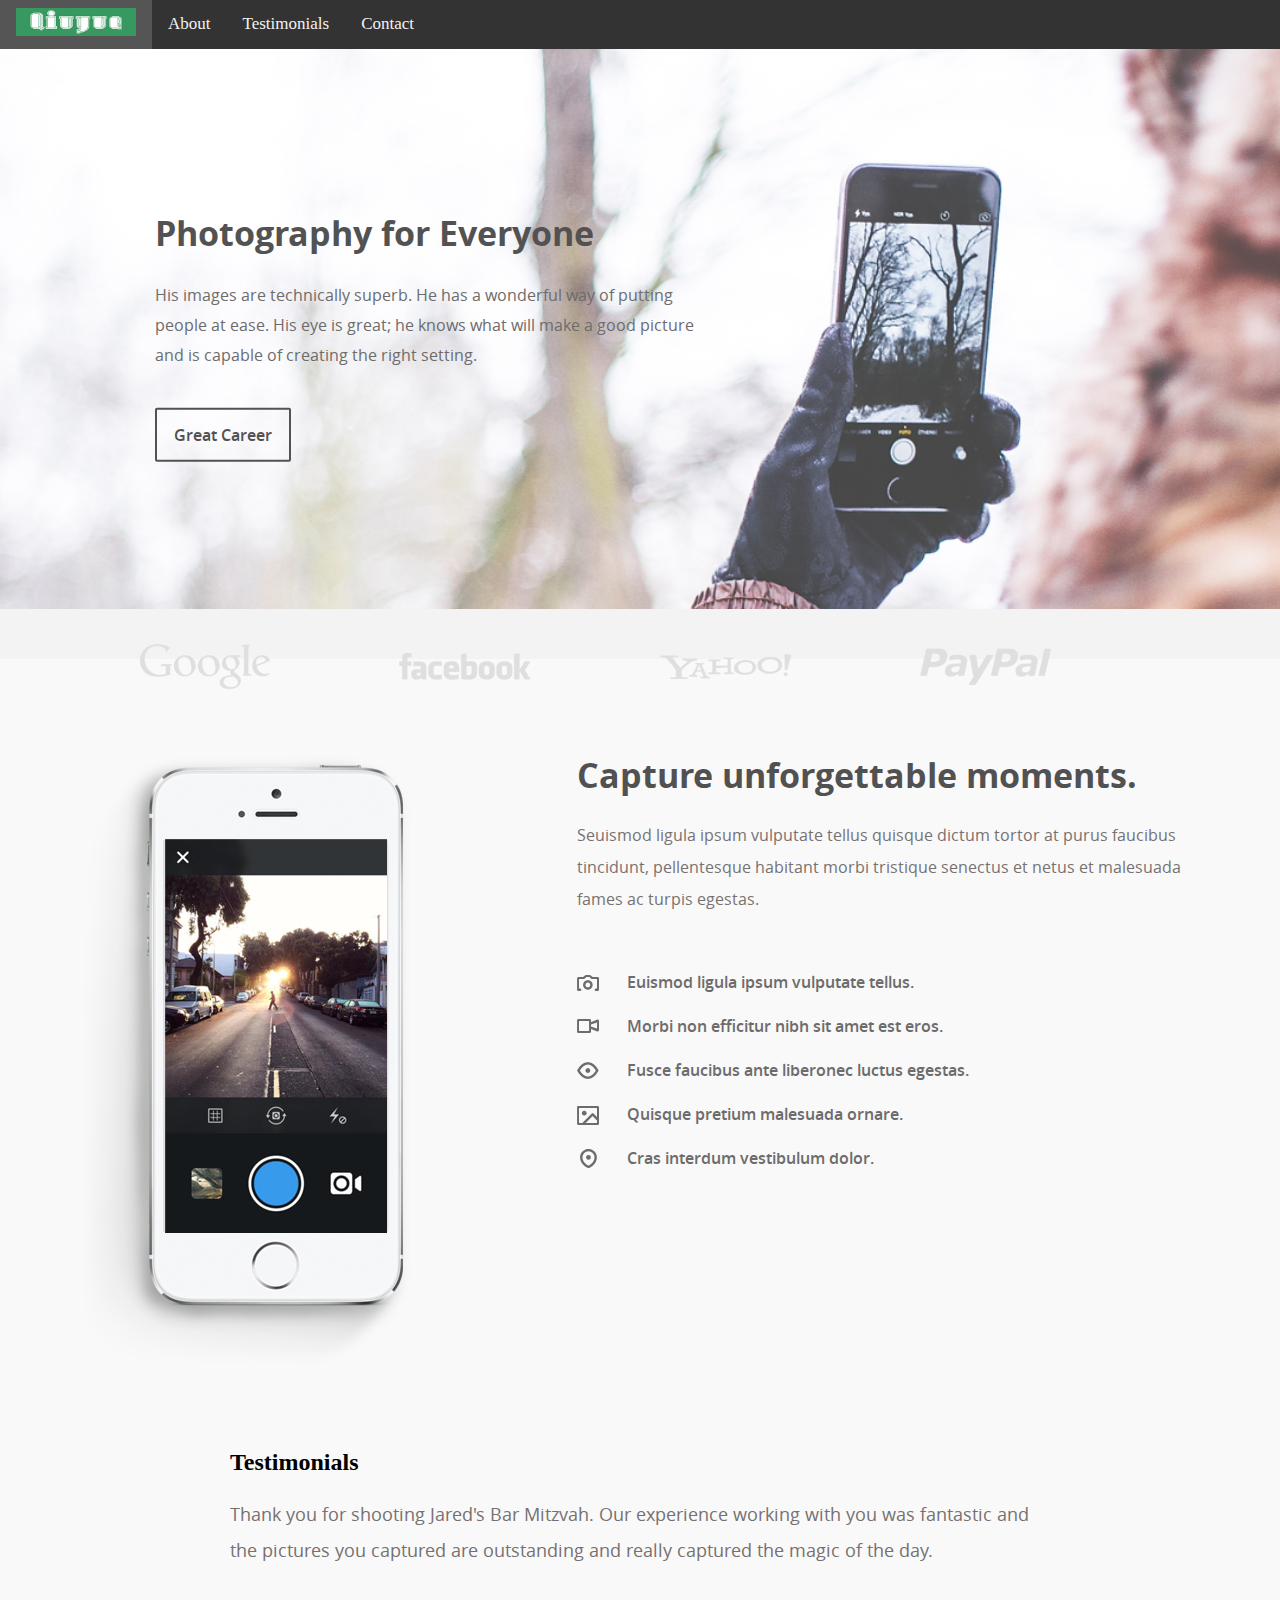
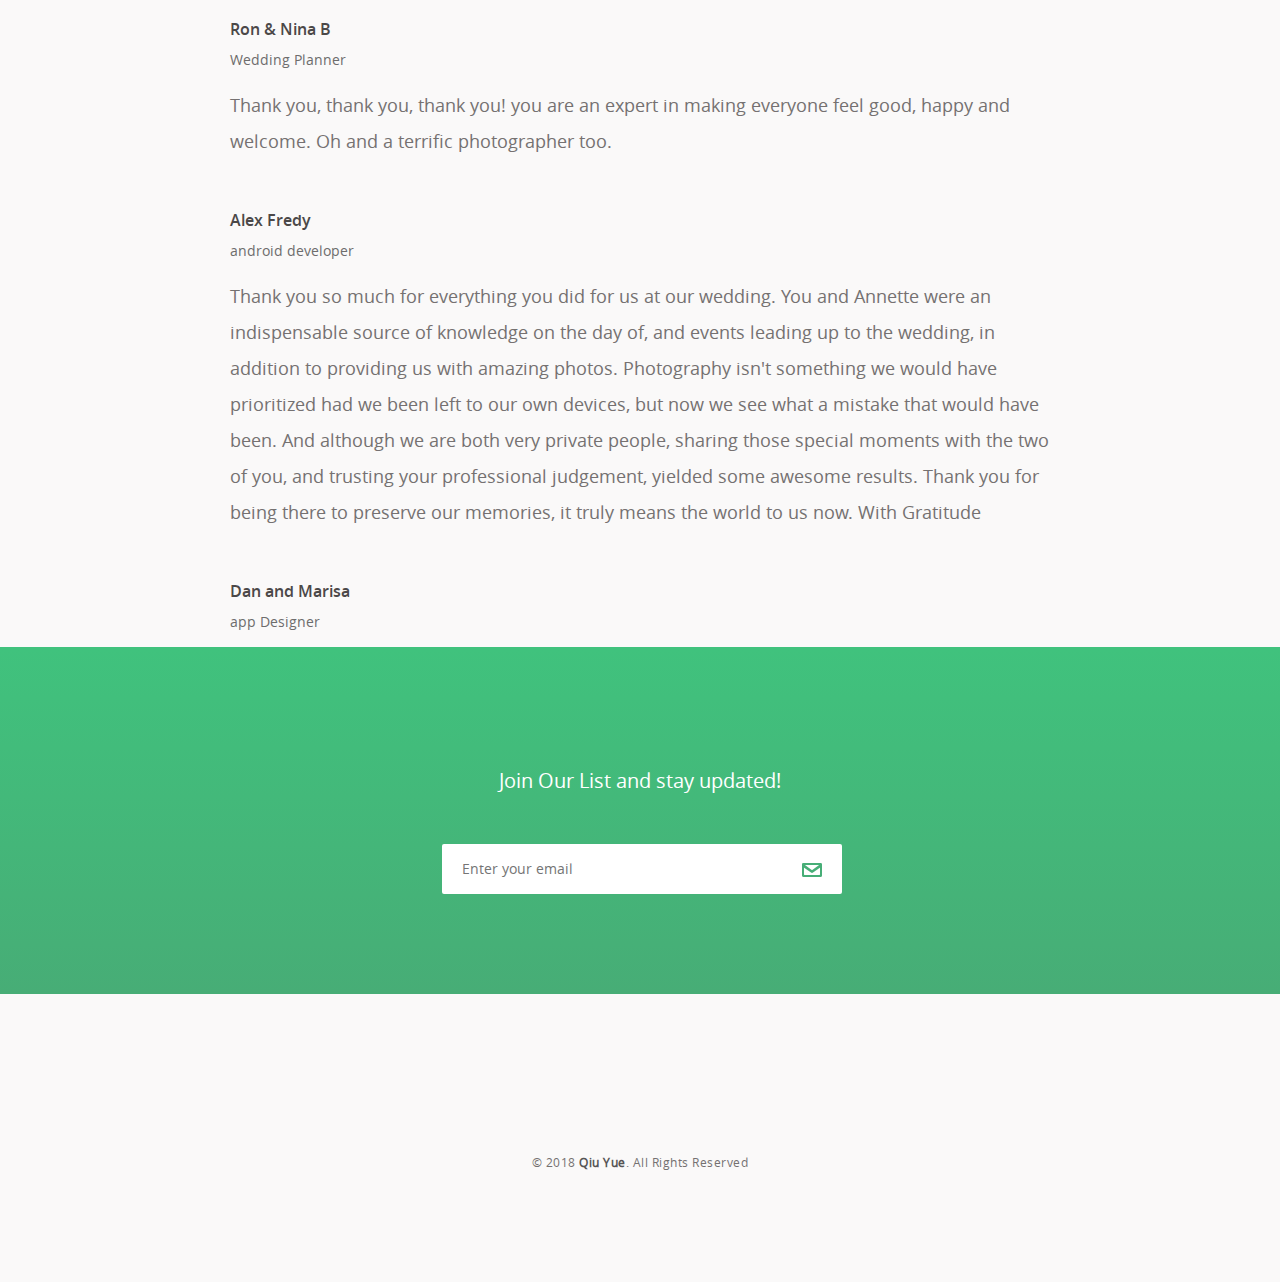
==== gallery.html @ b7fc43ce "Gallery layout structure set with gallery.html" ====
<!DOCTYPE html>
<html lang="en-us">
<head>
	<!--  App Title  -->
	<title>Capture - Photography for Everyone</title>
	<!--  App Description  -->
	<meta name="description" content=""/>
	<meta charset="utf-8">
	<meta name="author" content="Yue Qiu">
	<meta http-equiv="X-UA-Compatible" content="IE=Edge">
	<meta name="viewport" content="width=device-width, initial-scale=1.0, minimum-scale=1.0" />
	<link rel="stylesheet" type="text/css" href="css/style.css"/>
	<script src="js/script.js"></script>
</head>
<body>
	
	<!--  Header Section  -->
	
	<div class="topnav" id="myTopnav">
  		<a href="#home" class="active"><img src="img/logo.png" alt="" title=""></a>
  		<a href="#about">About</a>
  		<a href="#testimonials">Testimonials</a>
  		<a href="#contact">Contact</a>
  		<a href="javascript:void(0);" style="font-size:15px;" class="icon" onclick="myFunction()">&#9776;</a>
	</div>
	<!--  End Header Section  -->

	<!--  Highlit Section  -->
	<section class="hero" id="hero">
		<div class="container">
			<div class="caption">
				<h1 class="text-uppercase">Photography for Everyone</h1>
				<p class="text-lowercase">His images are technically superb. He has a wonderful way of putting people at ease. His eye is great; he knows what will make a good picture and is capable of creating the right setting.</p>

				<a href="#" class="app_store_btn text-uppercase">
					<span>Great Career</span>
				</a>
			</div>			
		</div>
	</section>
	<!--  End Highlit Section  -->

	<!--  Featured On Section  -->
	<section class="featured_on">
		<div class="container">
			<ul class="list-unstyled text-center clearfix">
				<li class="featured_icon">
					<img src="img/google_logo.png" alt="" title="">
				</li>
				<li class="featured_icon">
					<img src="img/facebook_logo.png" alt="" title="">
				</li>
				<li class="featured_icon">
					<img src="img/yahoo_logo.png" alt="" title="">
				</li>
				<li class="featured_icon">
					<img src="img/paypal_logo.png" alt="" title="">
				</li>
			</ul>
		</div>
	</section>
	<!--  End Featured On Section  -->

	<!--  About Section  -->
	<section class="about" id="about">
		<div class="container">
			<div class="row">
				<div class="about-image text-center">
					<div class="iphone">
						<img src="img/iphone.png" alt="" titl="">
					</div>
				</div>
				<div class="about-text">
					<div class="features_list">
						<h1 class="text-uppercase">Capture unforgettable moments.</h1>
						<p>Seuismod ligula ipsum vulputate tellus quisque dictum tortor at purus faucibus tincidunt, pellentesque habitant morbi tristique senectus et netus et malesuada fames ac turpis egestas. </p>
						<ul class="list-unstyled">
							<li class="camera_icon">
								<span>Euismod ligula ipsum vulputate tellus.</span>
							</li>
							<li class="video_icon">
								<span>Morbi non efficitur nibh sit amet est eros.</span>
							</li>
							<li class="eye_icon">
								<span>Fusce faucibus ante liberonec luctus egestas.</span>
							</li>
							<li class="pic_icon">
								<span>Quisque pretium malesuada ornare.</span>
							</li>
							<li class="loc_icon">
								<span>Cras interdum vestibulum dolor.</span>
							</li>
						</ul>

						
					</div>					
				</div>
			</div>
		</div>
		<div class="about_video show_video">
			<a href="" class="close_video"></a>
		</div>
	</section>
	<!--  End About Section  -->

	<!--  Testimonials Section  -->
	<section class="testimonials" id="testimonials">
		<div class="container">
			<div class="testimonials_list">
				<h2 class="text-uppercase">Testimonials</h2>
				<ul class="list-unstyled text-center slides clearfix" id="tslider">
					<li>
						<blockquote>
							<p>Thank you for shooting Jared's Bar Mitzvah. Our experience working with you was fantastic and the pictures you captured are outstanding and really captured the magic of the day.</p>
							<span class="author text-uppercase">Ron & Nina B</span>
							<span class="job">Wedding Planner</span>
							
						</blockquote>
					</li>

					<li>
						<blockquote>
							<p>Thank you, thank you, thank you!  you are an expert in making everyone feel good, happy and welcome. Oh and a terrific photographer too.</p>
							<span class="author text-uppercase">Alex Fredy</span>
							<span class="job">android developer</span>
							
						</blockquote>
					</li>

					<li>
						<blockquote>
							<p>Thank you so much for everything you did for us at our wedding. You and Annette were an indispensable source of knowledge on the day of, and events leading up to the wedding, in addition to providing us with amazing photos. Photography isn't something we would have prioritized had we been left to our own devices, but now we see what a mistake that would have been. And although we are both very private people, sharing those special moments with the two of you, and trusting your professional judgement, yielded some awesome results. Thank you for being there to preserve our memories, it truly means the world to us now. With Gratitude</p>
							<span class="author text-uppercase">Dan and Marisa</span>
							<span class="job">app Designer</span>
							
						</blockquote>
					</li>
				</ul>
				<div id="slider_nav">
					<div id="prev_arrow"></div>
					<div id="next_arrow"></div>
				</div>
			</div>
		</div>
	</section>
	<!--  End Testimonials Section  -->

	<!--  Email Subscription Section  -->
	<section class="sub_box">
		<p class="cta_text">Join Our List and stay updated!</p>
		<form action="#" metohd="post" class="animated wow fadeIn" id="submit_form">
			<input type="email" id="mc-email" placeholder="Enter your email"/>
			<button type="submit" id="mc_submit">
				<i class="icon"></i>
			</button>
		</form>
		<div class="message" id="error_msg">Please Enter A Valid Email.</div>
		<div class="message" id="success_msg">Thank You For Your Subscription.</div>
	</section>
	<!--  End Email Subscription Section  -->

	<!--  Footer Section  -->
	<footer>
		<p class="copyright" data-wow-duration="2s">© 2018 <a href="#" target="_blank"><strong>Qiu Yue</strong></a>. All Rights Reserved</p>
	</footer>
	<!--  End Footer Section  -->

</body>
</html>
---- css/style.css ----
/*		Fonts		*/
@font-face {
    font-family: 'open_regular';
    src: url('../fonts/opensans-regular.eot');
    src: url('../fonts/opensans-regular.eot?#iefix') format('embedded-opentype'),
         url('../fonts/opensans-regular.woff') format('woff'),
         url('../fonts/opensans-regular.ttf') format('truetype'),
         url('../fonts/opensans-regular.svg#LatoRegular') format('svg');
    font-weight: normal;
    font-style: normal;

}


@font-face {
    font-family: 'open_bold';
    src: url('../fonts/opensans-bold.eot');
    src: url('../fonts/opensans-bold.eot?#iefix') format('embedded-opentype'),
         url('../fonts/opensans-bold.woff') format('woff'),
         url('../fonts/opensans-bold.ttf') format('truetype'),
         url('../fonts/opensans-bold.svg#LatoRegular') format('svg');
    font-weight: normal;
    font-style: normal;

}


@font-face {
    font-family: 'open_semibold';
    src: url('../fonts/opensans-semibold.eot');
    src: url('../fonts/opensans-semibold.eot?#iefix') format('embedded-opentype'),
         url('../fonts/opensans-semibold.woff') format('woff'),
         url('../fonts/opensans-semibold.ttf') format('truetype'),
         url('../fonts/opensans-semibold.svg#open_sanssemibold') format('svg');
    font-weight: normal;
    font-style: normal;

}

/*		General CSS		*/
body{
	background: #faf9f9;
	padding: 0px;
	margin: 0px;
}
a {
    color: #337ab7;
    text-decoration: none;
}

a:focus{
	color: #fff!important;
	text-decoration: none!important;
}


ol, ul {
    margin-top: 0;
    margin-bottom: 10px;
}
.list-unstyled {
    padding-left: 0;
    list-style: none;
}
.container{
     max-width: 1130px;
     padding-right: 15px;
    padding-left: 15px;
    margin-right: auto;
    margin-left: auto;
}


/*		Header 		*/

header{
	position: relative;
	display: block;
	width: 100%;
	height: 74px;
	z-index: 99;
	background-color: #379960;
}

header .logo{
	display: table-cell;
	margin: 14px 201px 0 0;
}
.pull-left {
    float: left!important;
}
.pull-right {
    float: right!important;
}
header .burger_icon{
	display: none;
	float: right;
	background: #ffffff;
	padding: 5px 10px;
	text-transform: uppercase;

	color: #43b779;
	font-family: "open_regular", Helvetica, Arial, sans-serif;
	font-size: 14px;

	-moz-border-radius: 2px;
	-webkit-border-radius: 2px;
	border-radius: 2px;

	margin: 17px 2px 0 0;
}

header .burger_icon:hover{
	cursor: pointer;
}

header .burger_icon.active{
	background: #359663;
	color: #ffffff;
}

header nav{
	margin-top: 50px;
	display: table-cell;
}

header nav li{
	float: left;
	margin-left: 40px;
}

header nav li:first-child{
	margin: 0;
}

header nav li a{
	color: #fff;
	font-family: "open_regular", Helvetica, Arial, sans-serif;
	font-size: 16px;

	transition: all .2s linear;
	-o-transition: all .2s linear;
	-moz-transition: all .2s linear;
	-webkit-transition: all .2s linear;
}

header nav li a:hover,
header nav li a:focus{
	text-decoration: none;
	color: #B7EFD1!important;
}

header .social{
	display: table-cell;
	margin-top: 45px;
}

header .social li{
	float: left;
	margin-left: 20px;
}

header .social li:first-child{
	margin: 0;
}

/*		Hero section 		*/

.hero{
	display: block;
	position: relative;
	width: 100%;
	height: 560px;
	background: url('../img/hero.jpg') no-repeat fixed center center;	
	background-size: cover;
}

.hero .caption{
	position: absolute;
	max-width: 550px;
	margin-left: 80px;
	top: 50%;
	transform:translate(0,-50%);
	-webkit-transform:translate(0,-50%);
	-moz-transform:translate(0,-50%);
	-o-transform:translate(0,-50%);
}

.hero .caption h1{
	color: #525252;
	font-family: "open_bold", Helvetica, Arial, sans-serif;
	font-size: 34px;
	font-weight: bold;
	word-break: break-word;
}

.hero .caption p{
	color: #6d6c6c;
	font-family: "open_regular", Helvetica, Arial, sans-serif;
	font-size: 16px;
	line-height: 30px;
	margin: 15px 0 35px 0;
}

#slider .caption p{
	margin: 0;
}

a.app_store_btn{
	display: inline-block;
	text-decoration: none;
	padding: 14px 17px;
	border: 2px solid #525252;
	-moz-border-radius: 2px;
	-webkit-border-radius: 2px;
	border-radius: 2px;
	margin: 3px 8px 10px 0;

	color: #525252;
	font-family: "open_semibold", Helvetica, Arial, sans-serif;
	font-size: 16px;
}

.play_icon,
.android_icon,
.iphone_icon{
	display: inline-block;
	width: 16px;
	height: 16px;
	vertical-align: middle;
	margin-right: 20px;
	margin-bottom: 3px;
}

.play_icon{
	background: url('../img/play.png') no-repeat;
}

.iphone_icon{
	background: url('../img/iphone_app.png') no-repeat;
}

.android_icon{
	background: url('../img/android_app.png') no-repeat;
}


a.app_store_btn:hover,
a.app_store_btn:focus{
	border-color: #41c27d;
	color: #41c27d!important;
}

a.app_store_btn:hover .play_icon{
	background: url('../img/play_hover.png') no-repeat;
}

a.app_store_btn:hover .iphone_icon{
	background: url('../img/iphone_app_hover.png') no-repeat;
}

a.app_store_btn:hover .android_icon{
	background: url('../img/android_app_hover.png') no-repeat;
}

/*		Featured on section 		*/

.featured_on{
	width: 100%;
	padding: 25px 0;
	background: #f3f3f3;
}

.featured_on ul{
	margin: 0;
}

.featured_on li{
	position: relative;
	height: 100%;
}

.featured_on li:first-child{
	margin-left: 0;
}

.featured_icon{
	width:240px;
	float: left;
	padding: 10px;
	text-align: center;
}

/*		About section 		*/

.about{
	padding: 50px 0;
	clear: both;
	height: 620px;
}

.about .iphone{
	max-width: 339px;
	position: relative;
	display: inline-block;
	text-align: center;
}

.about .iphone img{
	width: 100%;
	height: auto;
}

.about .features_list{
	margin-left: 50px;
}

.about .features_list h1{
	color: #525151;
	font-family: "open_bold", Helvetica, Arial, sans-serif;
	font-size: 34px;
	font-weight: bold;
	line-height: 46px;
	margin: 0 0 20px 0;
	word-break: break-word;
}

.about .features_list p{
	color: #767272;
	font-family: "open_regular", Helvetica, Arial, sans-serif;
	font-size: 16px;
	margin-bottom: 45px;
	line-height: 32px;
}

.about .features_list ul{
	margin-bottom: 30px;
}

.about .features_list ul li{
	display: block;
	position: relative;
	color: #6c6c6c;
	font-family: "open_semibold", Helvetica, Arial, sans-serif;
	font-size: 16px;
	line-height: 44px;
	text-indent: 25px;

	transition: all .2s linear;
	-o-transition: all .2s linear;
	-moz-transition: all .2s linear;
	-webkit-transition: all .2s linear;
}

.about .features_list ul li.camera_icon{	
	background: url('../img/icon1.png') no-repeat;
	background-position: 0 15px; 
}

.about .features_list ul li.video_icon{	
	background: url('../img/icon2.png') no-repeat;
	background-position: 0 15px; 
}

.about .features_list ul li.eye_icon{	
	background: url('../img/icon3.png') no-repeat;
	background-position: 0 14px; 
}

.about .features_list ul li.pic_icon{	
	background: url('../img/icon4.png') no-repeat;
	background-position: 0 14px; 
}

.about .features_list ul li.loc_icon{	
	background: url('../img/icon5.png') no-repeat;
	background-position: 3px 13px; 
}

.about .features_list ul li span{
	display: inline-block;
}

.about-image{
	width: 40%;
	float: left;
	position: relative;
  min-height: 1px;
}
.about-text {
    width: 60%;
    float: left;
	  position: relative;
    min-height: 1px;
}

/*		App features 		*/

.app_features{
	width: 100%;
	padding: 100px 0 20px 0;
	background-color: #379960;
}

.app_features h1{
	color: #fff;
	font-family: "open_semibold", Helvetica, Arial, sans-serif;
	font-size: 20px;
	margin: 50px 0 0 0;
	word-break: break-word;
}

.app_features p{
	color: #e0f7eb;
	font-family: "open_regular", Helvetica, Arial, sans-serif;
	font-size: 16px;
	margin: 30px 0 0 0;
	line-height: 28px;
}

.app_features .details{
	margin-bottom: 80px;
}

.app_features .details:nth-child(3n+1){
	clear: both;
}

/*		Testimonials section 		*/

.testimonials{
	padding: 6px 0;
}

.testimonials .testimonials_list{
	max-width: 820px;
	margin: 0 auto;
}

.testimonials .testimonials_list blockquote{
	border: 0;
	padding: 0;
	margin: 0;
}

.testimonials .testimonials_list blockquote p{
	color: #757171;
	font-family: "open_regular", Helvetica, Arial, sans-serif;
	font-size: 18px;
	margin-bottom: 50px;
	line-height: 36px;
}

.testimonials .testimonials_list blockquote footer:before,
.testimonials .testimonials_list blockquote footer:after{
	content: none;
}

.testimonials .testimonials_list blockquote .author,
.testimonials .testimonials_list blockquote .job{
	display: block;
}

.testimonials .testimonials_list blockquote .author{
	color: #4b4848;
	font-family: "open_semibold", Helvetica, Arial, sans-serif;
	font-size: 16px;
	margin-bottom: 10px; 
}

.testimonials .testimonials_list blockquote .job{
	color: #6e6d6d;
	font-family: "open_regular", Helvetica, Arial, sans-serif;
	font-size: 14px;
}

/*		Subscription section 		*/

.sub_box{
	width: 100%;
	padding: 100px 0;
	text-align: center;
	background-image: -moz-linear-gradient(bottom, #47ad76 0%, #47ad76 0.27%, #40c27d 99.46%, #40c27d 100%);
	background-image: -o-linear-gradient(bottom, #47ad76 0%, #47ad76 0.27%, #40c27d 99.46%, #40c27d 100%);
	background-image: -webkit-linear-gradient(bottom, #47ad76 0%, #47ad76 0.27%, #40c27d 99.46%, #40c27d 100%);
	background-image: linear-gradient(bottom, #47ad76 0%, #47ad76 0.27%, #40c27d 99.46%, #40c27d 100%);
}

.sub_box .cta_text{
	color: #fff;
	font-family: "open_regular", Helvetica, Arial, sans-serif;
	font-size: 20px;
	margin-bottom: 50px;
}

.sub_box #mc-email{
	display: inline-block;
	width: 300px;
	height: 50px;
	padding: 0 20px;
	background-color: #fff;
	border: 0;
	outline: none;
	margin-right: -4px;
	color: #41c17d;
	font-family: "open_regular", Helvetica, Arial, sans-serif;
	font-size: 14px;
	vertical-align: middle;

	border-top-left-radius: 2px;
	-o-border-top-left-radius: 2px;
	-moz-border-top-left-radius: 2px;
	-webkit-border-top-left-radius: 2px;

	border-bottom-left-radius: 2px;
	-o-border-bottom-left-radius: 2px;
	-moz-border-bottom-left-radius: 2px;
	-webkit-border-bottom-left-radius: 2px;

	
}

.sub_box #mc_submit{
	display: inline-block;
	width: 60px;
	height: 50px;

	border-top-right-radius: 2px;
	-o-border-top-right-radius: 2px;
	-moz-border-top-right-radius: 2px;
	-webkit-border-top-right-radius: 2px;

	border-bottom-right-radius: 2px;
	-o-border-bottom-right-radius: 2px;
	-moz-border-bottom-right-radius: 2px;
	-webkit-border-bottom-right-radius: 2px;

	background-color: #fff;
	border: 0;
	outline: none;
	margin-right: -4px;
	text-align: center;
	vertical-align: middle;
}

.sub_box #mc_submit i{
	display: inline-block;
	width: 20px;
	height: 14px;
	vertical-align: middle;
}

#mc_submit i.icon{
	background: url('../img/sub_icon.png') no-repeat;
}

#mc_submit i.loading{
	background: url('../img/loading.gif') no-repeat;
}

.sub_box .message{
	display: block;
	text-align: center;
	color: #fff;
	font-family: "open_regular", Helvetica, Arial, sans-serif;
	font-size: 13px;
	text-transform: lowercase;
	margin-top: 20px;
}

.sub_box #error_msg,
.sub_box #success_msg{
	display: none;
}

/*		Footer 		*/

footer{
	padding: 100px 0;
	text-align: center;
}

footer .app_platform li{
	margin: 0 0 0 60px;
}

footer .app_platform li:first-child{
	margin: 0;
}

footer .copyright{
	margin-top: 60px;
	color: #757171;
	font-family: "open_regular", Helvetica, Arial, sans-serif;
	font-size: 12px;
	letter-spacing: .5px;
}

footer .copyright a{
	color: #565555;
}

/*		Responsive CSS 		*/

@media (max-width: 360px) {
	.featured_on li{
		display: block;
		width: 100%;
	}
}

@media (max-width: 767px) {


	/*		Header 		*/
	header .logo{
		margin-right: 0;
	}

	header .burger_icon{
		display: block;
	}

	header nav{
		width: 100%;
		float: none;
		background: #47ad76;
		position: absolute;
		margin-top: 130px;
		left: 0;
		display: none;
	}

	header nav.show{
		display: block;
	}


	header nav li{
		display: block;
		width: 100%;
		margin: 0;
		text-align: center;
	}

	header nav li a{
		display: block;
		width: 100%;	
		padding: 20px 0;
		border-bottom: 1px solid #389965;
	}

	header nav li:first-child a{
		border-top: 1px solid #389965;
	}

	header .social{
		display: none;
	}

	header .social li{
		margin-left: 10px;
	}


	/*		Hero section 		*/
	.hero .caption{
		margin-left: 0;
	}

	.app_store_btn{
		display: block;
		width: 90%;
		padding-left: 0;
		padding-right: 0;
		text-align: center;
	}

	/*		Featured on section		*/
	.featured_on{
		padding: 25px 0 5px 0!important;
	}

	.featured_on ul li{
		margin-bottom: 25px!important;
	}

	/*		About Section 		*/
	.about .features_list {
		text-align: center;
		margin: 0;
	}

	.about .features_list ul li{
		text-indent: 0;
		background: transparent!important;
		margin-bottom: 20px;
	}

	.about .features_list ul li:last-child{
		margin: 0;
	}

	a.app_link{
		display: block;
		margin-top: 20px;
	}



	/*		Subscription section 		*/
	.sub_box #mc-email,
	.sub_box #mc_submit{
		display: block;
		width: 90%;
		margin: 0 auto;
		text-align: center;
	}

	.sub_box #mc_submit{
		margin-top: 20px;
	}
	
	a.app_store_btn {
    display: inline-block;
    text-decoration: none;
    padding: 15px 1px;
    border: 2px solid #525252;
    -moz-border-radius: 2px;
    -webkit-border-radius: 2px;
    border-radius: 2px;
    margin: 3px 8px 10px 0;
    color: #525252;
    font-family: "open_semibold", Helvetica, Arial, sans-serif;
    font-size: 16px;
  }
	
	header {
    position: relative;
    display: block;
    width: 100%;
    height: 74px;
    z-index: 99;
    background-color: #379960;
  }
	
}

.topnav {
  overflow: hidden;
  background-color: #333;
}

.topnav a {
  float: left;
  display: block;
  color: #f2f2f2;
  text-align: center;
  padding: 14px 16px;
  text-decoration: none;
  font-size: 17px;
}
.topnav a:first-child {
  float: left;
  display: block;
  color: #f2f2f2;
  text-align: center;
  padding: 8px 16px;
  text-decoration: none;
  font-size: 17px;
}

.active {
  background-color: #379960;
  color: white;
}

.topnav .icon {
  display: none;
}

.topnav a:hover, .dropdown:hover .dropbtn {
  background-color: #555;
  color: white;
}

.dropdown-content a:hover {
    background-color: #ddd;
    color: black;
}

.dropdown:hover .dropdown-content {
    display: block;
}

@media screen and (max-width: 600px) {
  .topnav a:not(:first-child), .dropdown .dropbtn {
    display: none;
  }
  .topnav a.icon {
    float: right;
    display: block;
  }
}

@media screen and (max-width: 600px) {
  .topnav.responsive {position: relative;}
  .topnav.responsive .icon {
    position: absolute;
    right: 0;
    top: 0;
  }
  .topnav.responsive a {
    float: none;
    display: block;
    text-align: left;
  }
 
}
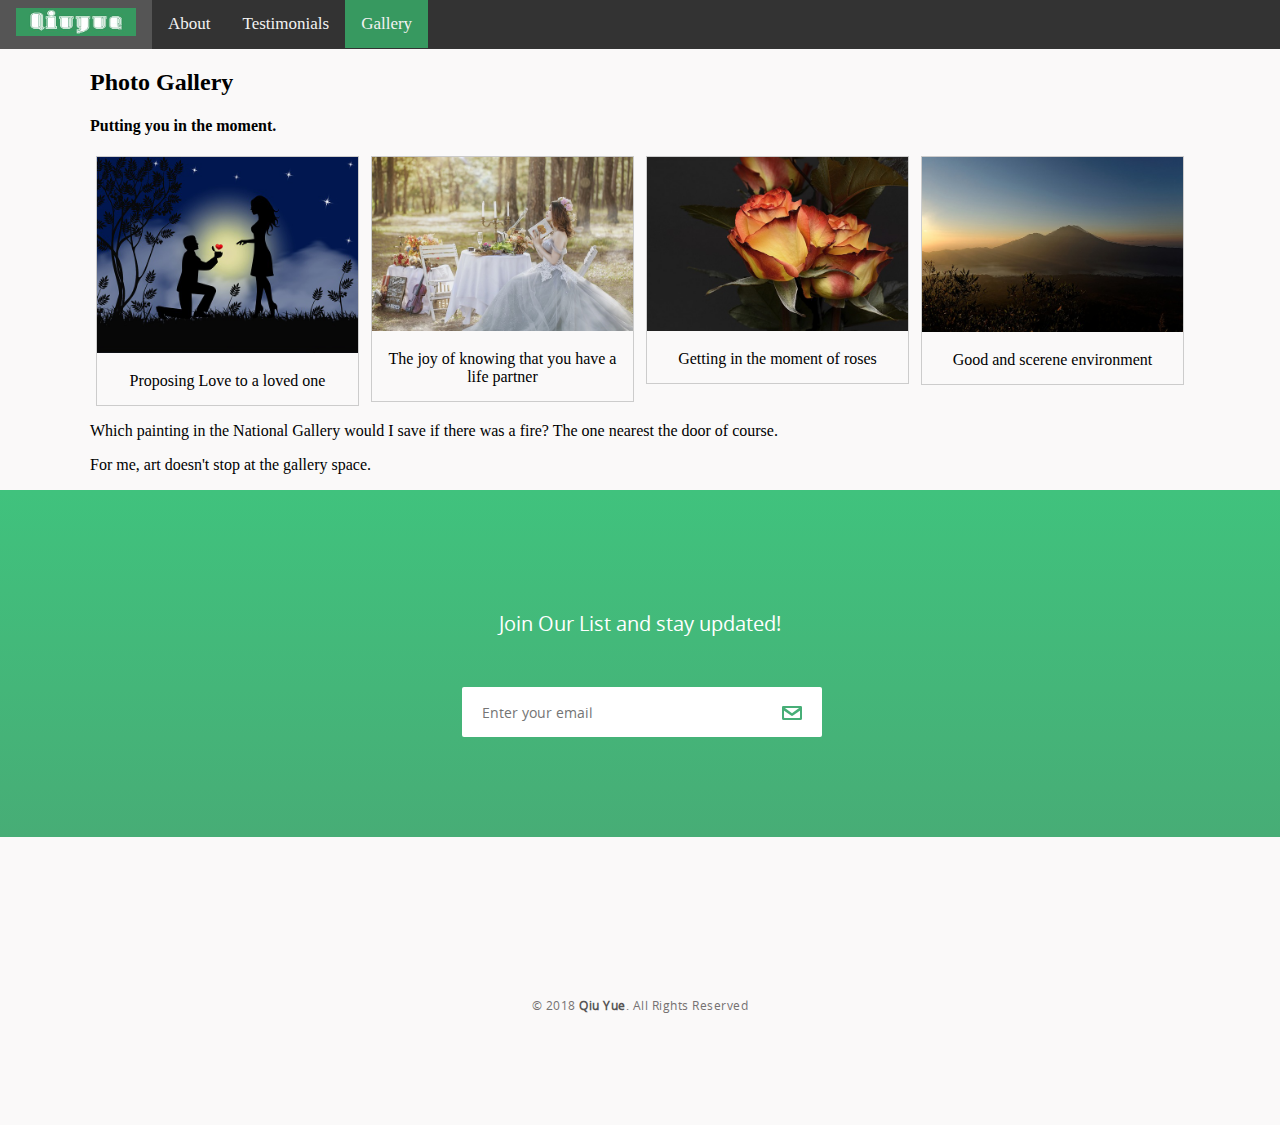
==== commit 25a5b565: "Gallery images for the gallery page" ====
--- a/gallery.html
+++ b/gallery.html
@@ -17,133 +17,65 @@
 	<!--  Header Section  -->
 	
 	<div class="topnav" id="myTopnav">
-  		<a href="#home" class="active"><img src="img/logo.png" alt="" title=""></a>
-  		<a href="#about">About</a>
-  		<a href="#testimonials">Testimonials</a>
-  		<a href="#contact">Contact</a>
+  		<a href="index.html#home" class="active"><img src="img/logo.png" alt="" title=""></a>
+  		<a href="index.html#about">About</a>
+  		<a href="index.html#testimonials">Testimonials</a>
+  		<a href="gallery.html" class="active">Gallery</a>
   		<a href="javascript:void(0);" style="font-size:15px;" class="icon" onclick="myFunction()">&#9776;</a>
 	</div>
 	<!--  End Header Section  -->
 
-	<!--  Highlit Section  -->
-	<section class="hero" id="hero">
-		<div class="container">
-			<div class="caption">
-				<h1 class="text-uppercase">Photography for Everyone</h1>
-				<p class="text-lowercase">His images are technically superb. He has a wonderful way of putting people at ease. His eye is great; he knows what will make a good picture and is capable of creating the right setting.</p>
+	<!--  Gallery Section  -->
+	<section class="gallery-section container">
+		<h2>Photo Gallery</h2>
+		<h4>Putting you in the moment.</h4>
 
-				<a href="#" class="app_store_btn text-uppercase">
-					<span>Great Career</span>
-				</a>
-			</div>			
+		<div class="responsive">
+		  <div class="gallery">
+		    <a target="_blank" href="img/love.jpg">
+		      <img src="img/love.jpg" alt="Love" width="600" height="400">
+		    </a>
+		    <div class="desc">Proposing Love to a loved one</div>
+		  </div>
+		</div>
+
+
+		<div class="responsive">
+		  <div class="gallery">
+		    <a target="_blank" href="img/wedding.jpg">
+		      <img src="img/wedding.jpg" alt="Wedding" width="600" height="400">
+		    </a>
+		    <div class="desc">The joy of knowing that you have a life partner</div>
+		  </div>
+		</div>
+
+		<div class="responsive">
+		  <div class="gallery">
+		    <a target="_blank" href="img/rose.jpg">
+		      <img src="img/rose.jpg" alt="Rose" width="600" height="400">
+		    </a>
+		    <div class="desc">Getting in the moment of roses</div>
+		  </div>
+		</div>
+
+		<div class="responsive">
+		  <div class="gallery">
+		    <a target="_blank" href="img/view.jpg">
+		      <img src="img/view.jpg" alt="Mountains" width="600" height="400">
+		    </a>
+		    <div class="desc">Good and scerene environment</div>
+		  </div>
+		</div>
+
+		<div class="clearfix"></div>
+
+		<div>
+		  <p>Which painting in the National Gallery would I save if there was a fire? The one nearest the door of course.</p>
+		  <p>For me, art doesn't stop at the gallery space.</p>
 		</div>
 	</section>
-	<!--  End Highlit Section  -->
+	<!--  End Gallery Section  -->
 
-	<!--  Featured On Section  -->
-	<section class="featured_on">
-		<div class="container">
-			<ul class="list-unstyled text-center clearfix">
-				<li class="featured_icon">
-					<img src="img/google_logo.png" alt="" title="">
-				</li>
-				<li class="featured_icon">
-					<img src="img/facebook_logo.png" alt="" title="">
-				</li>
-				<li class="featured_icon">
-					<img src="img/yahoo_logo.png" alt="" title="">
-				</li>
-				<li class="featured_icon">
-					<img src="img/paypal_logo.png" alt="" title="">
-				</li>
-			</ul>
-		</div>
-	</section>
-	<!--  End Featured On Section  -->
-
-	<!--  About Section  -->
-	<section class="about" id="about">
-		<div class="container">
-			<div class="row">
-				<div class="about-image text-center">
-					<div class="iphone">
-						<img src="img/iphone.png" alt="" titl="">
-					</div>
-				</div>
-				<div class="about-text">
-					<div class="features_list">
-						<h1 class="text-uppercase">Capture unforgettable moments.</h1>
-						<p>Seuismod ligula ipsum vulputate tellus quisque dictum tortor at purus faucibus tincidunt, pellentesque habitant morbi tristique senectus et netus et malesuada fames ac turpis egestas. </p>
-						<ul class="list-unstyled">
-							<li class="camera_icon">
-								<span>Euismod ligula ipsum vulputate tellus.</span>
-							</li>
-							<li class="video_icon">
-								<span>Morbi non efficitur nibh sit amet est eros.</span>
-							</li>
-							<li class="eye_icon">
-								<span>Fusce faucibus ante liberonec luctus egestas.</span>
-							</li>
-							<li class="pic_icon">
-								<span>Quisque pretium malesuada ornare.</span>
-							</li>
-							<li class="loc_icon">
-								<span>Cras interdum vestibulum dolor.</span>
-							</li>
-						</ul>
-
-						
-					</div>					
-				</div>
-			</div>
-		</div>
-		<div class="about_video show_video">
-			<a href="" class="close_video"></a>
-		</div>
-	</section>
-	<!--  End About Section  -->
-
-	<!--  Testimonials Section  -->
-	<section class="testimonials" id="testimonials">
-		<div class="container">
-			<div class="testimonials_list">
-				<h2 class="text-uppercase">Testimonials</h2>
-				<ul class="list-unstyled text-center slides clearfix" id="tslider">
-					<li>
-						<blockquote>
-							<p>Thank you for shooting Jared's Bar Mitzvah. Our experience working with you was fantastic and the pictures you captured are outstanding and really captured the magic of the day.</p>
-							<span class="author text-uppercase">Ron & Nina B</span>
-							<span class="job">Wedding Planner</span>
-							
-						</blockquote>
-					</li>
-
-					<li>
-						<blockquote>
-							<p>Thank you, thank you, thank you!  you are an expert in making everyone feel good, happy and welcome. Oh and a terrific photographer too.</p>
-							<span class="author text-uppercase">Alex Fredy</span>
-							<span class="job">android developer</span>
-							
-						</blockquote>
-					</li>
-
-					<li>
-						<blockquote>
-							<p>Thank you so much for everything you did for us at our wedding. You and Annette were an indispensable source of knowledge on the day of, and events leading up to the wedding, in addition to providing us with amazing photos. Photography isn't something we would have prioritized had we been left to our own devices, but now we see what a mistake that would have been. And although we are both very private people, sharing those special moments with the two of you, and trusting your professional judgement, yielded some awesome results. Thank you for being there to preserve our memories, it truly means the world to us now. With Gratitude</p>
-							<span class="author text-uppercase">Dan and Marisa</span>
-							<span class="job">app Designer</span>
-							
-						</blockquote>
-					</li>
-				</ul>
-				<div id="slider_nav">
-					<div id="prev_arrow"></div>
-					<div id="next_arrow"></div>
-				</div>
-			</div>
-		</div>
-	</section>
-	<!--  End Testimonials Section  -->
 
 	<!--  Email Subscription Section  -->
 	<section class="sub_box">
--- a/css/style.css
+++ b/css/style.css
@@ -793,6 +793,53 @@
     display: block;
 }
 
+div.gallery {
+    border: 1px solid #ccc;
+}
+
+div.gallery:hover {
+    border: 1px solid #777;
+}
+
+div.gallery img {
+    width: 100%;
+    height: auto;
+}
+
+div.desc {
+    padding: 15px;
+    text-align: center;
+}
+
+* {
+    box-sizing: border-box;
+}
+
+.responsive {
+    padding: 0 6px;
+    float: left;
+    width: 24.99999%;
+}
+
+@media only screen and (max-width: 700px) {
+    .responsive {
+        width: 49.99999%;
+        margin: 6px 0;
+    }
+}
+
+@media only screen and (max-width: 500px) {
+    .responsive {
+        width: 100%;
+    }
+}
+
+.clearfix:after {
+    content: "";
+    display: table;
+    clear: both;
+}
+
 @media screen and (max-width: 600px) {
   .topnav a:not(:first-child), .dropdown .dropbtn {
     display: none;
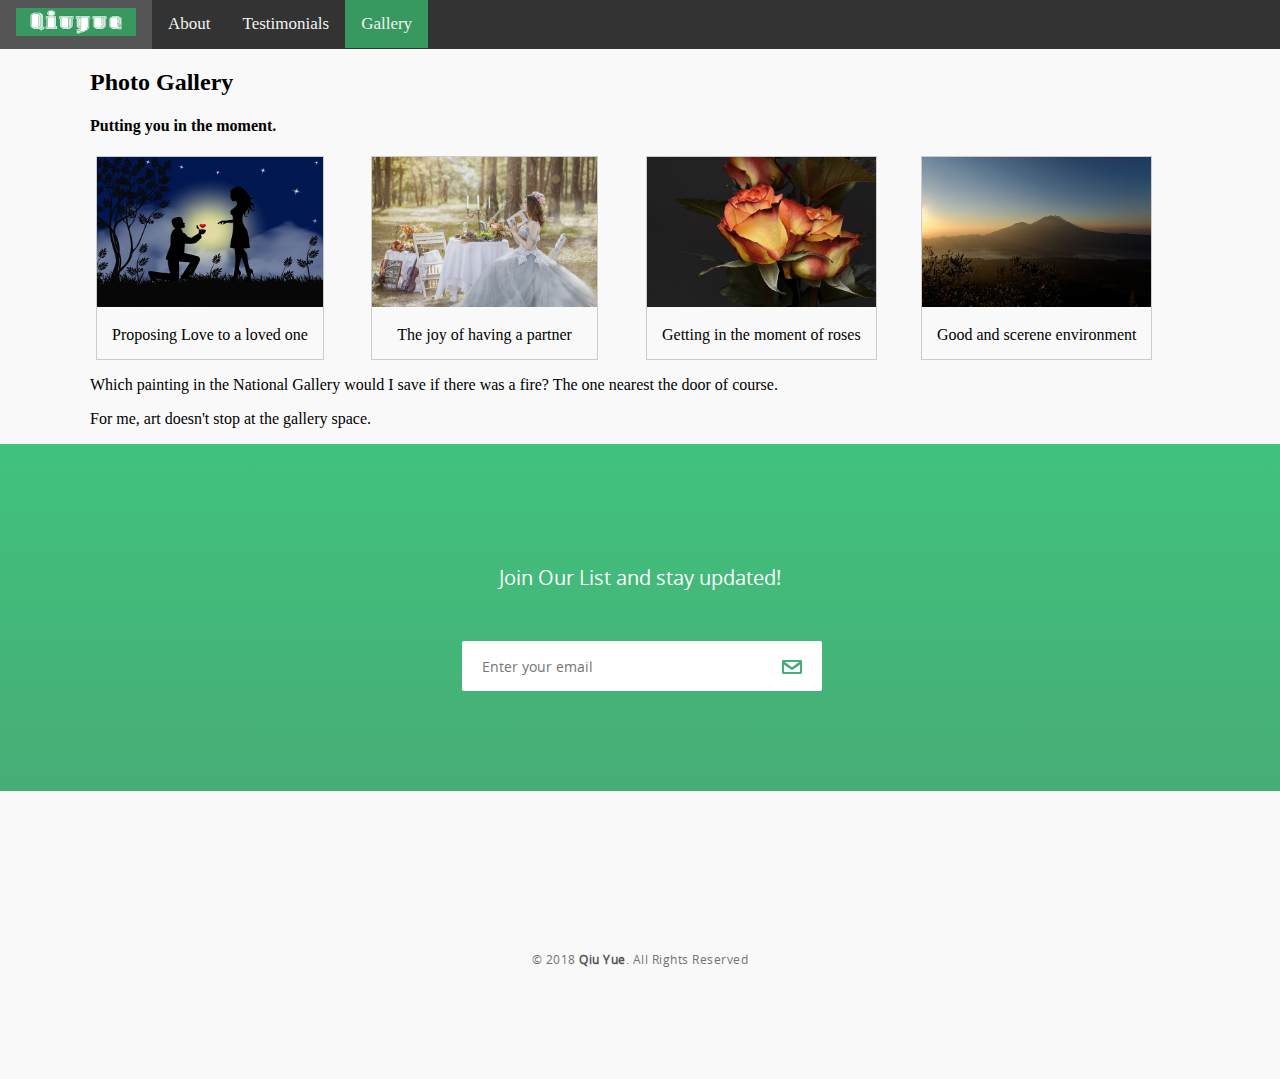
==== commit 120788cd: "update on site responsiveness" ====
--- a/gallery.html
+++ b/gallery.html
@@ -17,7 +17,7 @@
 	<!--  Header Section  -->
 	
 	<div class="topnav" id="myTopnav">
-  		<a href="index.html#home" class="active"><img src="img/logo.png" alt="" title=""></a>
+  		<a href="index.html#home" class="active"><img src="img/logo.png" alt="logo" title="logo"></a>
   		<a href="index.html#about">About</a>
   		<a href="index.html#testimonials">Testimonials</a>
   		<a href="gallery.html" class="active">Gallery</a>
@@ -45,7 +45,7 @@
 		    <a target="_blank" href="img/wedding.jpg">
 		      <img src="img/wedding.jpg" alt="Wedding" width="600" height="400">
 		    </a>
-		    <div class="desc">The joy of knowing that you have a life partner</div>
+		    <div class="desc">The joy of having a partner</div>
 		  </div>
 		</div>
 
@@ -80,7 +80,7 @@
 	<!--  Email Subscription Section  -->
 	<section class="sub_box">
 		<p class="cta_text">Join Our List and stay updated!</p>
-		<form action="#" metohd="post" class="animated wow fadeIn" id="submit_form">
+		<form action="#" metohd="post" id="submit_form">
 			<input type="email" id="mc-email" placeholder="Enter your email"/>
 			<button type="submit" id="mc_submit">
 				<i class="icon"></i>
@@ -93,7 +93,7 @@
 
 	<!--  Footer Section  -->
 	<footer>
-		<p class="copyright" data-wow-duration="2s">© 2018 <a href="#" target="_blank"><strong>Qiu Yue</strong></a>. All Rights Reserved</p>
+		<p class="copyright">© 2018 <a href="#" target="_blank"><strong>Qiu Yue</strong></a>. All Rights Reserved</p>
 	</footer>
 	<!--  End Footer Section  -->
 
--- a/css/style.css
+++ b/css/style.css
@@ -269,6 +269,7 @@
 	width: 100%;
 	padding: 25px 0;
 	background: #f3f3f3;
+	display: flex;
 }
 
 .featured_on ul{
@@ -297,6 +298,7 @@
 	padding: 50px 0;
 	clear: both;
 	height: 620px;
+	display: flex;
 }
 
 .about .iphone{
@@ -400,6 +402,7 @@
 	width: 100%;
 	padding: 100px 0 20px 0;
 	background-color: #379960;
+	display: flex;
 }
 
 .app_features h1{
@@ -793,6 +796,10 @@
     display: block;
 }
 
+.responsive{
+	display: flex;
+}
+
 div.gallery {
     border: 1px solid #ccc;
 }
@@ -803,7 +810,7 @@
 
 div.gallery img {
     width: 100%;
-    height: auto;
+    height: 150px;
 }
 
 div.desc {
